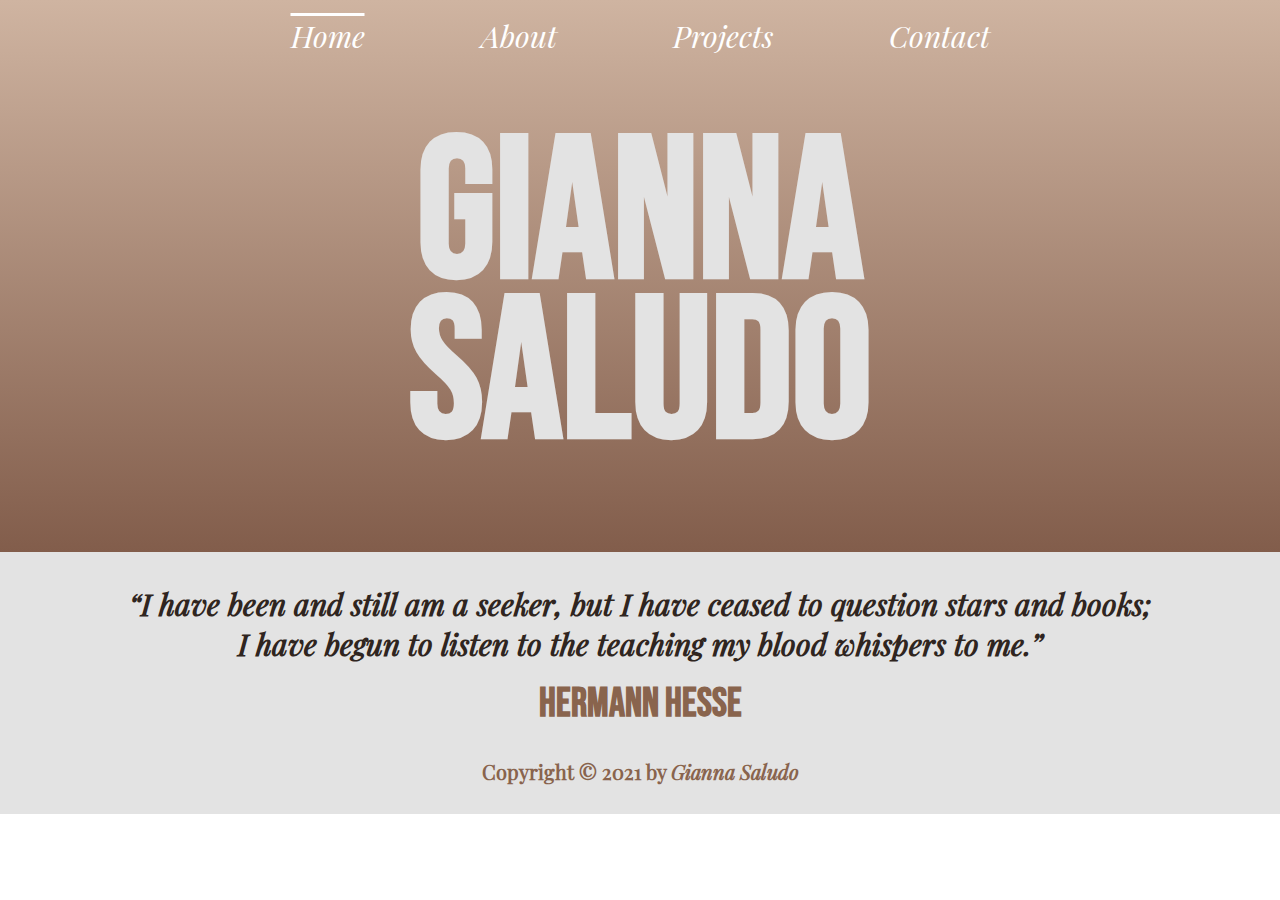
==== index.html @ 85e5166e "added projects page wip" ====
<!DOCTYPE html>
<html>
<head>
	<meta charset="utf-8">
	<title>Home &middot; Gianna's Portfolio</title>
	<link rel="stylesheet" type="text/css" href="css/style.css">
</head>
<body>
	<div class="containerDIV">
		<div class="homeDIV">
			<nav>
				<a class="active" href="#">Home</a>
				<a href="about.html">About</a>
				<a href="project.html">Projects</a>
				<a href="contact.html">Contact</a>
			</nav>

			<h1>GIANNA<br>SALUDO</h1>
		</div>
	</div>

	<div class="quoteDIV">
		<h1>“I have been and still am a seeker, but I have ceased to question stars and books;<br>I have begun to listen to the teaching my blood whispers to me.”</h1>
		<h2>Hermann Hesse</h2><br>

		<h3>Copyright &copy; 2021 by 
		<a href="https://github.com/giannacrisha" id="gitlink">Gianna Saludo</a></h3>
	</div>

	<div class="loaderDIV">
		<div class="book">
			<span class="page turn"></span>
			<span class="page turn"></span>
		    <span class="page turn"></span>
		    <span class="page turn"></span>
		    <span class="page turn"></span>
		    <span class="page turn"></span>
		    <span class="cover"></span>
		    <span class="page"></span>
		    <span class="cover turn"></span>
		</div>
	</div>

	<script type="text/javascript">
		let loaderDIV = document.querySelector(".loaderDIV");
		window.addEventListener('load', function(){
			loaderDIV.style.display = 'none';
		});
	</script>
</body>
</html>
---- css/style.css ----
/* MONTSERRAT FONTS */

@font-face {
	font-family: montserratBlack;
	src: url(../fonts/Montserrat/Montserrat-Black.ttf);
}

@font-face {
	font-family: montserratBold;
	src: url(../fonts/Montserrat/Montserrat-Bold.ttf);
}

@font-face {
	font-family: montserratSemiBold;
	src: url(../fonts/Montserrat/Montserrat-SemiBold.ttf);
}

@font-face {
	font-family: montserratExtraBold;
	src: url(../fonts/Montserrat/Montserrat-ExtraBold.ttf);
}

@font-face {
	font-family: montserratReg;
	src: url(../fonts/Montserrat/Montserrat-Regular.ttf);
}

/* PLAYFAIR FONTS */

@font-face {
	font-family: playfairReg;
	src: url(../fonts/Playfair/reg.ttf);
}

@font-face {
	font-family: playfairItalic;
	src: url(../fonts/Playfair/regi.ttf);
}

@font-face {
	font-family: playfairSemiBold;
	src: url(../fonts/Playfair/semibold.ttf);
}

@font-face {
	font-family: playfairBoldItalic;
	src: url(../fonts/Playfair/semiboldi.ttf);
}

@font-face {
	font-family: playfairBold;
	src: url(../fonts/Playfair/bold.ttf);
}

@font-face {
	font-family: playfairBoldItalic;
	src: url(../fonts/Playfair/boldi.ttf);
}

@font-face {
	font-family: playfairExtraBold;
	src: url(../fonts/Playfair/ebold.ttf);
}

@font-face {
	font-family: playfairExtraBoldItalic;
	src: url(../fonts/Playfair/eboldi.ttf);
}

@font-face {
	font-family: playfairBlack;
	src: url(../fonts/Playfair/black.ttf);
}

@font-face {
	font-family: playfairBlackItalic;
	src: url(../fonts/Playfair/blacki.ttf);
}

/* BEBAS FONT */

@font-face {
	font-family: bebas;
	src: url(../fonts/Bebas/reg.ttf);
}

/* TEXT ELEMENTS */

* {
	margin: 0;
	padding: 0;
}

a {
	text-decoration-line: none;
	text-decoration: none;
	text-decoration-color: none;
	text-decoration-style: none;
}

.active {
	text-decoration-line: overline;
}

/* NAV */

.homeDIV nav {
	color: white;
	font-family: playfairItalic;
	padding-top: 1rem;
	text-align: center;
}

.homeDIV nav a {
	padding: 3.5rem;
	font-size: 30px;
	color: white;
	transition: 1s;
}

.homeDIV nav a:hover {
	font-style: italic;
	text-decoration-line: overline;
}

/* MAIN */

.containerDIV {
	display: flex;
	flex-direction: row;
	width: 100%;
	height: 100%;
	background: linear-gradient(#CFB4A1, #825D4B);
}

.homeDIV {
	color: #E3E3E3;
	width: 100%;
	padding: 0 0 6rem 0;
}

.homeDIV h1 {
	padding-top: 5rem;
	font-family: bebas;
	font-size: 200px;
	line-height: 0.8;
	transition: 0.5s;
	animation-name: moveText;
	animation-duration: 10s;
	animation-iteration-count: 1;
	text-align: center;
}

@keyframes moveText {
	25% {
		transform: translateX(100px);

	}


	75% {
		transform: translateX(-100px);
	
	}
}

/* QUOTE */

.quoteDIV {
	background-color: #E3E3E3;
	text-align: center;
	padding: 2rem;
}

.quoteDIV h1 {
	font-family: playfairItalic;
	color: #2F2520;
	font-size: 30px;
}

.quoteDIV h2 {
	font-family: bebas;
	color: #89644D;
	font-size: 40px;
	line-height: 2;
}

.quoteDIV h3 {
	font-family: playfairReg;
	color: #89644D;
	font-size: 20px;
	line-height: 1;
}

.quoteDIV h3 a {
	font-family: playfairItalic;
	color: #89644D;
	transition: 0.5s;
}

.quoteDIV h3 a:hover {
	color: #2F2520;
}

/* LOADER */

.loaderDIV {
	width: 100%;
	height: 100%;
	background-color: #CFB4A1;
	position: absolute;
	top: 0;
	left: 0;
}

.book {
  position: absolute;
  top: 0;
  bottom: 0;
  left: 0;
  right: 0;
  margin: auto;
  width: 18.5rem;
  height: 12.5rem;
  perspective: 70rem;
}
.cover {
  background-color: #2F2520;
  transform: rotateY(0deg);
  width: 9.25rem;
  height: 12.5rem;
}
.page {
  top: 0.25rem;
  left: 0.25rem;
  background-color: #e9e6c4;
  transform: rotateY(0deg);
  width: 9rem;
  height: 12rem;
  text-align: right;
  font-size: 8px;
  color: #777;
  font-family: monospace;
}
.page::before, .page::after {
  display: block;
  border-top: 1px dashed rgba(0, 0, 0, 0.3);
  content: "";
  padding-bottom: 1rem;
}
.cover, .page {
  position: absolute;
  padding: 1rem;
  transform-origin: 100% 0;
  border-radius: 5px 0 0 5px;
  box-shadow: inset 3px 0px 20px rgba(0, 0, 0, 0.2),
    0px 0px 15px rgba(0, 0, 0, 0.1);
  box-sizing: border-box;
}
.cover.turn {
  animation: bookCover 3s forwards;
}
.page.turn {
  animation: bookOpen 3s forwards;
}
.page:nth-of-type(1) {
  animation-delay: 0.05s;
}
.page:nth-of-type(2) {
  animation-delay: 0.33s
}
.page:nth-of-type(3) {
  animation-delay: 0.66s;
}
.page:nth-of-type(4) {
  animation: bookOpen150deg 3s forwards;
  animation-delay: 0.99s;
}
.page:nth-of-type(5) {
  animation: bookOpen30deg 3s forwards;
  animation-delay: 1.2s;
}
.page:nth-of-type(6) {
  animation: bookOpen55deg 3s forwards;
  animation-delay: 1.25s;
}
@keyframes bookOpen {
  30% { z-index: 999 }
  100% {  transform: rotateY(180deg);
    z-index: 999;}
}
@keyframes bookCover {
  30% { z-index: 999 }
  100% {  transform: rotateY(180deg);
    z-index: 1;}
}
@keyframes bookOpen150deg {
	30% {z-index: 999;}
  100% {  transform: rotateY(150deg);
    z-index: 999;}
}
@keyframes bookOpen55deg {
  30% { z-index: 999 }
  100% {  transform: rotateY(55deg);
    z-index: 999;}
}
@keyframes bookOpen30deg {
  50% { z-index: 999 }
  100% {  transform: rotateY(30deg);
    z-index: 999;}
}
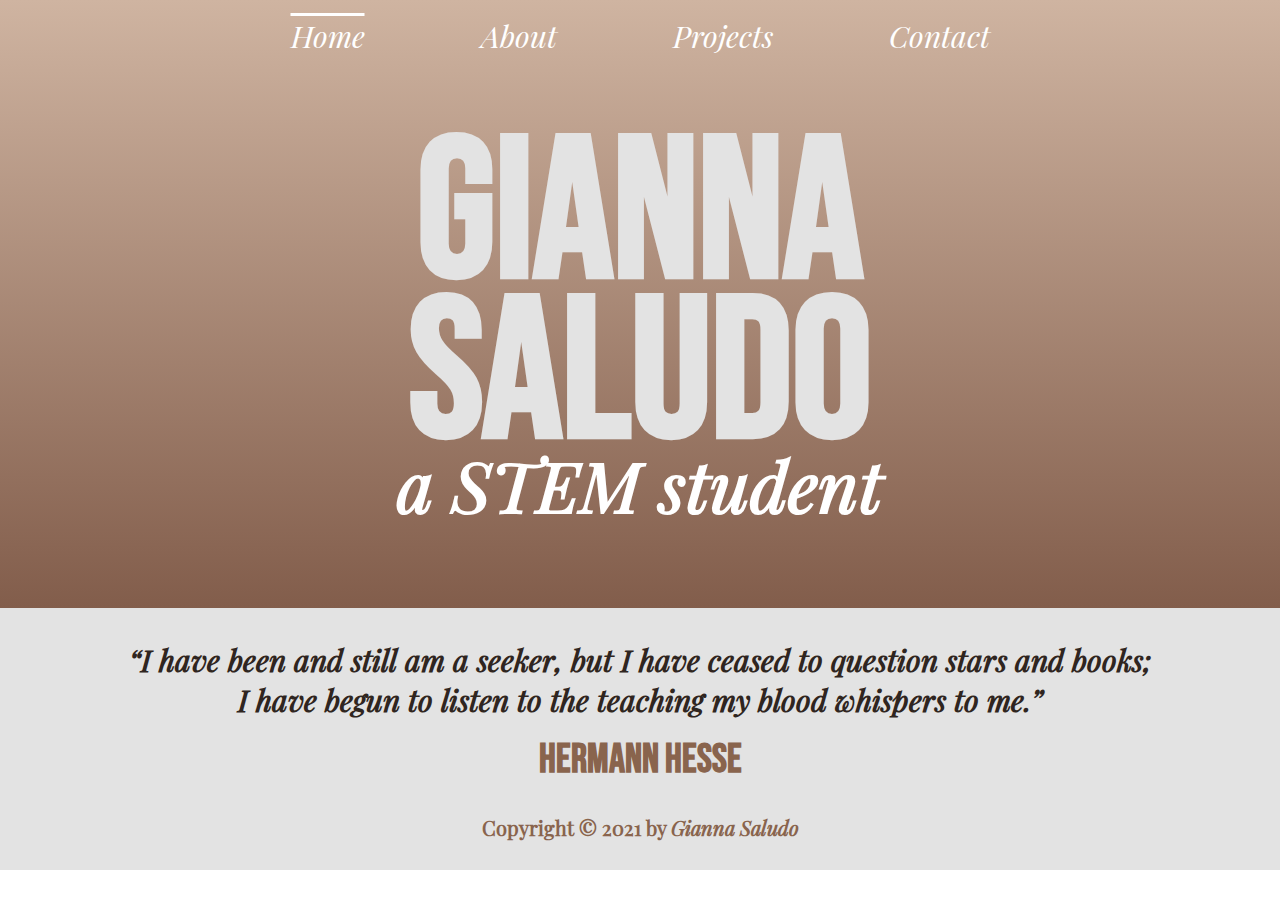
==== commit c303b111: "keyframes added" ====
--- a/index.html
+++ b/index.html
@@ -16,6 +16,7 @@
 			</nav>
 
 			<h1>GIANNA<br>SALUDO</h1>
+			<h2>a STEM student</h2>
 		</div>
 	</div>
 
--- a/css/style.css
+++ b/css/style.css
@@ -98,10 +98,6 @@
 	text-decoration-style: none;
 }
 
-.active {
-	text-decoration-line: overline;
-}
-
 /* NAV */
 
 .homeDIV nav {
@@ -120,6 +116,10 @@
 
 .homeDIV nav a:hover {
 	font-style: italic;
+	text-decoration-line: overline;
+}
+
+.active {
 	text-decoration-line: overline;
 }
 
@@ -134,7 +134,6 @@
 }
 
 .homeDIV {
-	color: #E3E3E3;
 	width: 100%;
 	padding: 0 0 6rem 0;
 }
@@ -149,18 +148,53 @@
 	animation-duration: 10s;
 	animation-iteration-count: 1;
 	text-align: center;
+	color: #E3E3E3;
+}
+
+.homeDIV h2 {
+	font-family: playfairItalic;
+	font-size: 70px;
+	line-height: 0.8;
+	transition: 0.5s;
+	animation-name: fadeIn;
+	animation-duration: 10s;
+	animation-iteration-count: 1;
+	text-align: center;
+	color: white;
+	z-index: 1;
 }
 
 @keyframes moveText {
-	25% {
-		transform: translateX(100px);
-
-	}
-
-
-	75% {
-		transform: translateX(-100px);
-	
+	0% {
+		transform: scale(0);
+		opacity: 0;
+
+	}
+
+	100% {
+		transform: scale(1);
+		opacity: 1;
+	}
+}
+
+@keyframes fadeIn {
+	0% {
+		transform: translateY(155px);
+		color: #e3e3e3;
+	}
+
+	30% {
+		transform: translateY(155px);
+		color: #e3e3e3;
+	}
+
+	50% {
+		color: #e3e3e3;
+	}
+
+	100% {
+		transform: translateY(0px);
+		color: white;
 	}
 }
 
@@ -170,12 +204,17 @@
 	background-color: #E3E3E3;
 	text-align: center;
 	padding: 2rem;
+
 }
 
 .quoteDIV h1 {
 	font-family: playfairItalic;
 	color: #2F2520;
 	font-size: 30px;
+	z-index: 2;
+	animation-name: fade;
+	animation-duration: 10s;
+	animation-iteration-count: 1;
 }
 
 .quoteDIV h2 {
@@ -183,6 +222,9 @@
 	color: #89644D;
 	font-size: 40px;
 	line-height: 2;
+	animation-name: fade;
+	animation-duration: 10s;
+	animation-iteration-count: 1;
 }
 
 .quoteDIV h3 {
@@ -190,6 +232,9 @@
 	color: #89644D;
 	font-size: 20px;
 	line-height: 1;
+	animation-name: fade;
+	animation-duration: 10s;
+	animation-iteration-count: 1;
 }
 
 .quoteDIV h3 a {
@@ -202,6 +247,19 @@
 	color: #2F2520;
 }
 
+@keyframes fade {
+	0% {
+		opacity: 0;
+	}
+
+	50% {
+		opacity: 0;
+	}
+
+	100% {
+		opacity: 1;
+	}
+}
 /* LOADER */
 
 .loaderDIV {
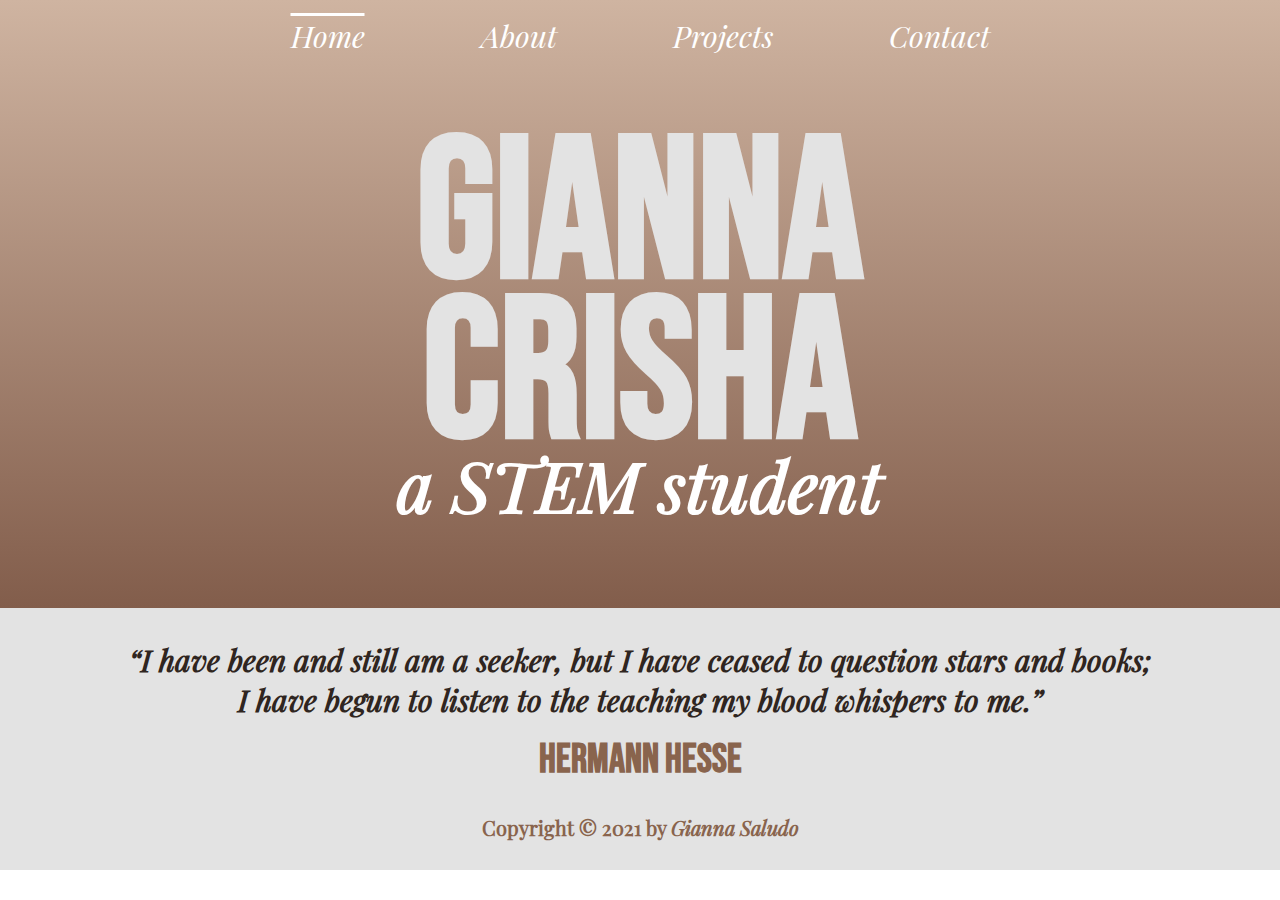
==== commit 5b8b328a: "thanks page updated" ====
--- a/index.html
+++ b/index.html
@@ -2,7 +2,7 @@
 <html>
 <head>
 	<meta charset="utf-8">
-	<title>Home &middot; Gianna's Portfolio</title>
+	<title>Home &middot; Gianna Crisha</title>
 	<link rel="stylesheet" type="text/css" href="css/style.css">
 </head>
 <body>
@@ -15,17 +15,22 @@
 				<a href="contact.html">Contact</a>
 			</nav>
 
-			<h1>GIANNA<br>SALUDO</h1>
+			<h1>GIANNA<br>CRISHA</h1>
 			<h2>a STEM student</h2>
 		</div>
 	</div>
 
 	<div class="quoteDIV">
-		<h1>“I have been and still am a seeker, but I have ceased to question stars and books;<br>I have begun to listen to the teaching my blood whispers to me.”</h1>
+		<h1>
+			“I have been and still am a seeker, but I have ceased to question stars and books;
+			<br>I have begun to listen to the teaching my blood whispers to me.”
+		</h1>
 		<h2>Hermann Hesse</h2><br>
 
-		<h3>Copyright &copy; 2021 by 
-		<a href="https://github.com/giannacrisha" id="gitlink">Gianna Saludo</a></h3>
+		<h3>
+			Copyright &copy; 2021 by 
+			<a href="https://github.com/giannacrisha">Gianna Saludo</a>
+		</h3>
 	</div>
 
 	<div class="loaderDIV">
--- a/css/style.css
+++ b/css/style.css
@@ -98,23 +98,29 @@
 	text-decoration-style: none;
 }
 
-/* NAV */
-
-.homeDIV nav {
+/* NAVIGATION BAR */
+
+nav {
 	color: white;
 	font-family: playfairItalic;
 	padding-top: 1rem;
 	text-align: center;
-}
-
-.homeDIV nav a {
+	animation-name: fadeInTop;
+	animation-duration: 2s;
+	animation-iteration-count: 1;
+	text-align: center;
+	color: white;
+	z-index: 1;
+}
+
+nav a {
 	padding: 3.5rem;
 	font-size: 30px;
 	color: white;
 	transition: 1s;
 }
 
-.homeDIV nav a:hover {
+nav a:hover {
 	font-style: italic;
 	text-decoration-line: overline;
 }
@@ -123,7 +129,21 @@
 	text-decoration-line: overline;
 }
 
-/* MAIN */
+@keyframes fadeInTop {
+	0% {
+		transform: translateY(-60px);
+	}
+
+	30% {
+		transform: translateY(-60px);
+	}
+
+	100% {
+		transform: translateY(0px);
+	}
+}
+
+/* HOME DIV */
 
 .containerDIV {
 	display: flex;
@@ -145,7 +165,7 @@
 	line-height: 0.8;
 	transition: 0.5s;
 	animation-name: moveText;
-	animation-duration: 10s;
+	animation-duration: 5s;
 	animation-iteration-count: 1;
 	text-align: center;
 	color: #E3E3E3;
@@ -156,8 +176,8 @@
 	font-size: 70px;
 	line-height: 0.8;
 	transition: 0.5s;
-	animation-name: fadeIn;
-	animation-duration: 10s;
+	animation-name: fadeInBot;
+	animation-duration: 3s;
 	animation-iteration-count: 1;
 	text-align: center;
 	color: white;
@@ -168,7 +188,6 @@
 	0% {
 		transform: scale(0);
 		opacity: 0;
-
 	}
 
 	100% {
@@ -177,7 +196,7 @@
 	}
 }
 
-@keyframes fadeIn {
+@keyframes fadeInBot {
 	0% {
 		transform: translateY(155px);
 		color: #e3e3e3;
@@ -198,7 +217,7 @@
 	}
 }
 
-/* QUOTE */
+/* QUOTE DIV */
 
 .quoteDIV {
 	background-color: #E3E3E3;
@@ -213,7 +232,7 @@
 	font-size: 30px;
 	z-index: 2;
 	animation-name: fade;
-	animation-duration: 10s;
+	animation-duration: 5s;
 	animation-iteration-count: 1;
 }
 
@@ -223,7 +242,7 @@
 	font-size: 40px;
 	line-height: 2;
 	animation-name: fade;
-	animation-duration: 10s;
+	animation-duration: 5s;
 	animation-iteration-count: 1;
 }
 
@@ -233,7 +252,7 @@
 	font-size: 20px;
 	line-height: 1;
 	animation-name: fade;
-	animation-duration: 10s;
+	animation-duration: 5s;
 	animation-iteration-count: 1;
 }
 
@@ -260,7 +279,9 @@
 		opacity: 1;
 	}
 }
-/* LOADER */
+
+
+/* LOADER DIV */
 
 .loaderDIV {
 	width: 100%;
@@ -282,12 +303,14 @@
   height: 12.5rem;
   perspective: 70rem;
 }
+
 .cover {
-  background-color: #2F2520;
+	background-color: #2F2520;
   transform: rotateY(0deg);
   width: 9.25rem;
   height: 12.5rem;
 }
+
 .page {
   top: 0.25rem;
   left: 0.25rem;
@@ -300,12 +323,14 @@
   color: #777;
   font-family: monospace;
 }
+
 .page::before, .page::after {
   display: block;
   border-top: 1px dashed rgba(0, 0, 0, 0.3);
   content: "";
   padding-bottom: 1rem;
 }
+
 .cover, .page {
   position: absolute;
   padding: 1rem;
@@ -315,70 +340,105 @@
     0px 0px 15px rgba(0, 0, 0, 0.1);
   box-sizing: border-box;
 }
+
 .cover.turn {
   animation: bookCover 3s forwards;
 }
+
 .page.turn {
   animation: bookOpen 3s forwards;
 }
+
 .page:nth-of-type(1) {
   animation-delay: 0.05s;
 }
+
 .page:nth-of-type(2) {
   animation-delay: 0.33s
 }
+
 .page:nth-of-type(3) {
   animation-delay: 0.66s;
 }
+
 .page:nth-of-type(4) {
   animation: bookOpen150deg 3s forwards;
   animation-delay: 0.99s;
 }
+
 .page:nth-of-type(5) {
   animation: bookOpen30deg 3s forwards;
   animation-delay: 1.2s;
 }
+
 .page:nth-of-type(6) {
   animation: bookOpen55deg 3s forwards;
   animation-delay: 1.25s;
 }
+
 @keyframes bookOpen {
-  30% { z-index: 999 }
-  100% {  transform: rotateY(180deg);
-    z-index: 999;}
-}
+	30% {
+		z-index: 999
+	}
+
+  100% {
+  	transform: rotateY(180deg);
+    z-index: 999;
+  }
+}
+
 @keyframes bookCover {
-  30% { z-index: 999 }
-  100% {  transform: rotateY(180deg);
-    z-index: 1;}
-}
+  30% {
+  	z-index: 999
+  }
+
+  100% {
+  	transform: rotateY(180deg);
+    z-index: 1;
+  }
+}
+
 @keyframes bookOpen150deg {
-	30% {z-index: 999;}
-  100% {  transform: rotateY(150deg);
-    z-index: 999;}
-}
+	30% {
+		z-index: 999;
+	}
+
+  100% {
+  	transform: rotateY(150deg);
+    z-index: 999;
+  }
+}
+
 @keyframes bookOpen55deg {
-  30% { z-index: 999 }
-  100% {  transform: rotateY(55deg);
-    z-index: 999;}
-}
+  30% {
+  	z-index: 999
+  }
+
+  100% {
+  	transform: rotateY(55deg);
+    z-index: 999;
+  }
+}
+
 @keyframes bookOpen30deg {
-  50% { z-index: 999 }
-  100% {  transform: rotateY(30deg);
-    z-index: 999;}
-}
-
-
-
-
-
-
-
-
-
-
-
-
-
-
-
+  50% {
+  	z-index: 999 
+  }
+
+  100% {
+  	transform: rotateY(30deg);
+    z-index: 999;
+  }
+}
+
+
+
+
+
+
+
+
+
+
+
+
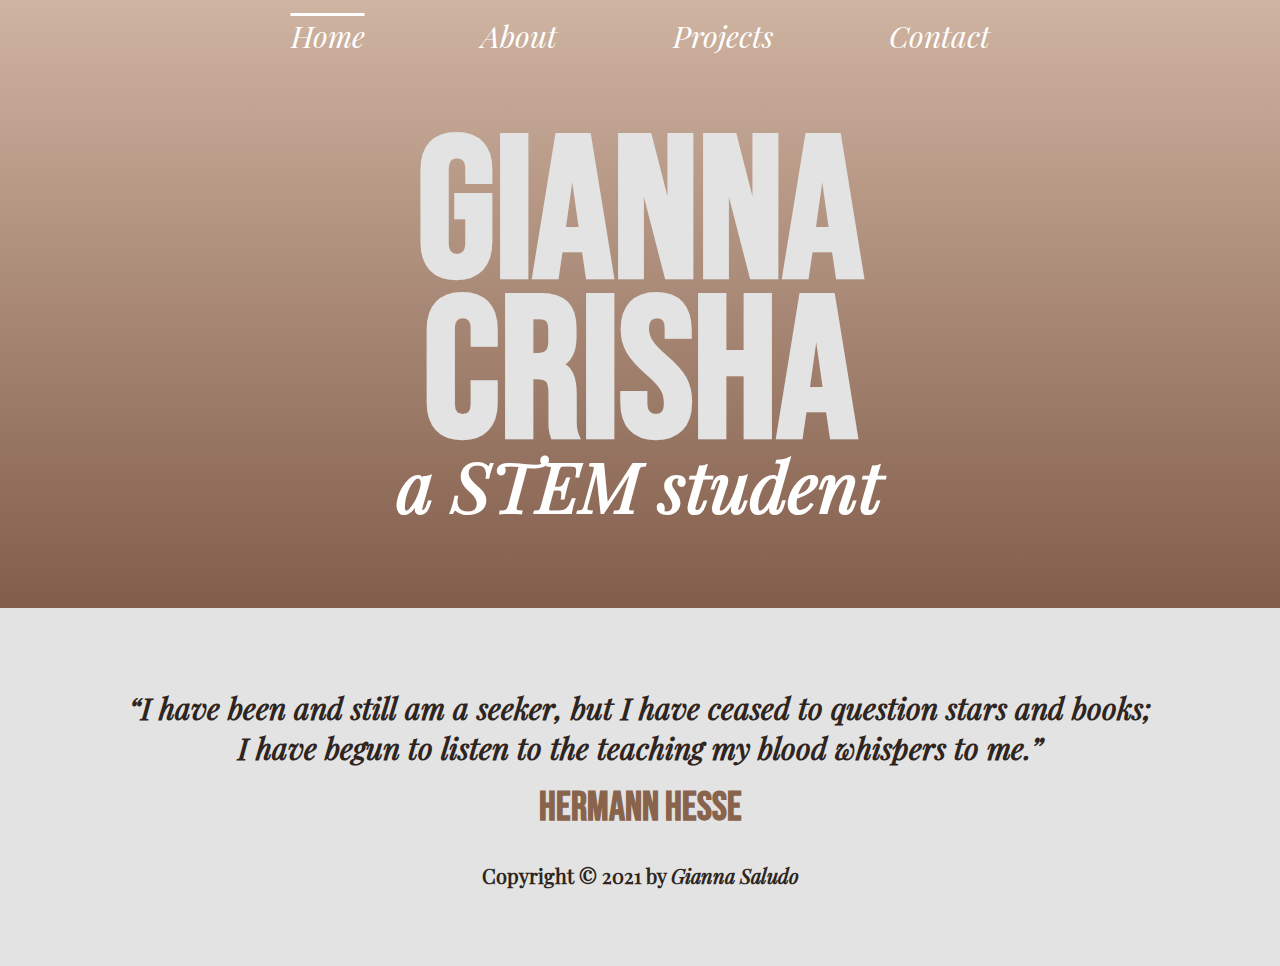
==== commit e75f737a: "index footer padding" ====
--- a/index.html
+++ b/index.html
@@ -32,7 +32,7 @@
 			<a href="https://github.com/giannacrisha">Gianna Saludo</a>
 		</h3>
 	</div>
-
+	
 	<div class="loaderDIV">
 		<div class="book">
 			<span class="page turn"></span>
--- a/css/style.css
+++ b/css/style.css
@@ -101,16 +101,14 @@
 /* NAVIGATION BAR */
 
 nav {
-	color: white;
 	font-family: playfairItalic;
 	padding-top: 1rem;
 	text-align: center;
+	color: white;
 	animation-name: fadeInTop;
 	animation-duration: 2s;
 	animation-iteration-count: 1;
-	text-align: center;
-	color: white;
-	z-index: 1;
+	overflow: hidden;
 }
 
 nav a {
@@ -118,6 +116,7 @@
 	font-size: 30px;
 	color: white;
 	transition: 1s;
+	overflow: hidden;
 }
 
 nav a:hover {
@@ -164,11 +163,11 @@
 	font-size: 200px;
 	line-height: 0.8;
 	transition: 0.5s;
+	text-align: center;
+	color: #E3E3E3;
 	animation-name: moveText;
 	animation-duration: 5s;
 	animation-iteration-count: 1;
-	text-align: center;
-	color: #E3E3E3;
 }
 
 .homeDIV h2 {
@@ -176,12 +175,11 @@
 	font-size: 70px;
 	line-height: 0.8;
 	transition: 0.5s;
+	text-align: center;
+	color: white;
 	animation-name: fadeInBot;
 	animation-duration: 3s;
 	animation-iteration-count: 1;
-	text-align: center;
-	color: white;
-	z-index: 1;
 }
 
 @keyframes moveText {
@@ -222,7 +220,7 @@
 .quoteDIV {
 	background-color: #E3E3E3;
 	text-align: center;
-	padding: 2rem;
+	padding: 5rem;
 
 }
 
@@ -230,7 +228,6 @@
 	font-family: playfairItalic;
 	color: #2F2520;
 	font-size: 30px;
-	z-index: 2;
 	animation-name: fade;
 	animation-duration: 5s;
 	animation-iteration-count: 1;
@@ -248,7 +245,7 @@
 
 .quoteDIV h3 {
 	font-family: playfairReg;
-	color: #89644D;
+	color: #2F2520;
 	font-size: 20px;
 	line-height: 1;
 	animation-name: fade;
@@ -258,12 +255,12 @@
 
 .quoteDIV h3 a {
 	font-family: playfairItalic;
+	color: #2F2520;
+	transition: 0.5s;
+}
+
+.quoteDIV h3 a:hover {
 	color: #89644D;
-	transition: 0.5s;
-}
-
-.quoteDIV h3 a:hover {
-	color: #2F2520;
 }
 
 @keyframes fade {
@@ -431,14 +428,51 @@
   }
 }
 
-
-
-
-
-
-
-
-
-
-
-
+/* MEDIA QUERY */
+
+@media only screen and (max-width: 600px) {
+
+nav a {
+	padding: 1rem;
+	font-size: 25px;
+	color: white;
+	transition: 1s;
+}
+
+.homeDIV {
+	padding: 1rem 0 7rem 0;
+}
+
+.homeDIV h1 {
+	font-size: 150px;
+}
+
+.homeDIV h2 {
+	font-size: 50px;
+}
+
+.quoteDIV h1 {
+	font-family: playfairItalic;
+	color: #2F2520;
+	font-size: 20px;
+	animation-name: fade;
+	animation-duration: 5s;
+	animation-iteration-count: 1;
+}
+
+.quoteDIV h3 {
+	font-size: 15px;
+}
+
+}
+
+
+
+
+
+
+
+
+
+
+
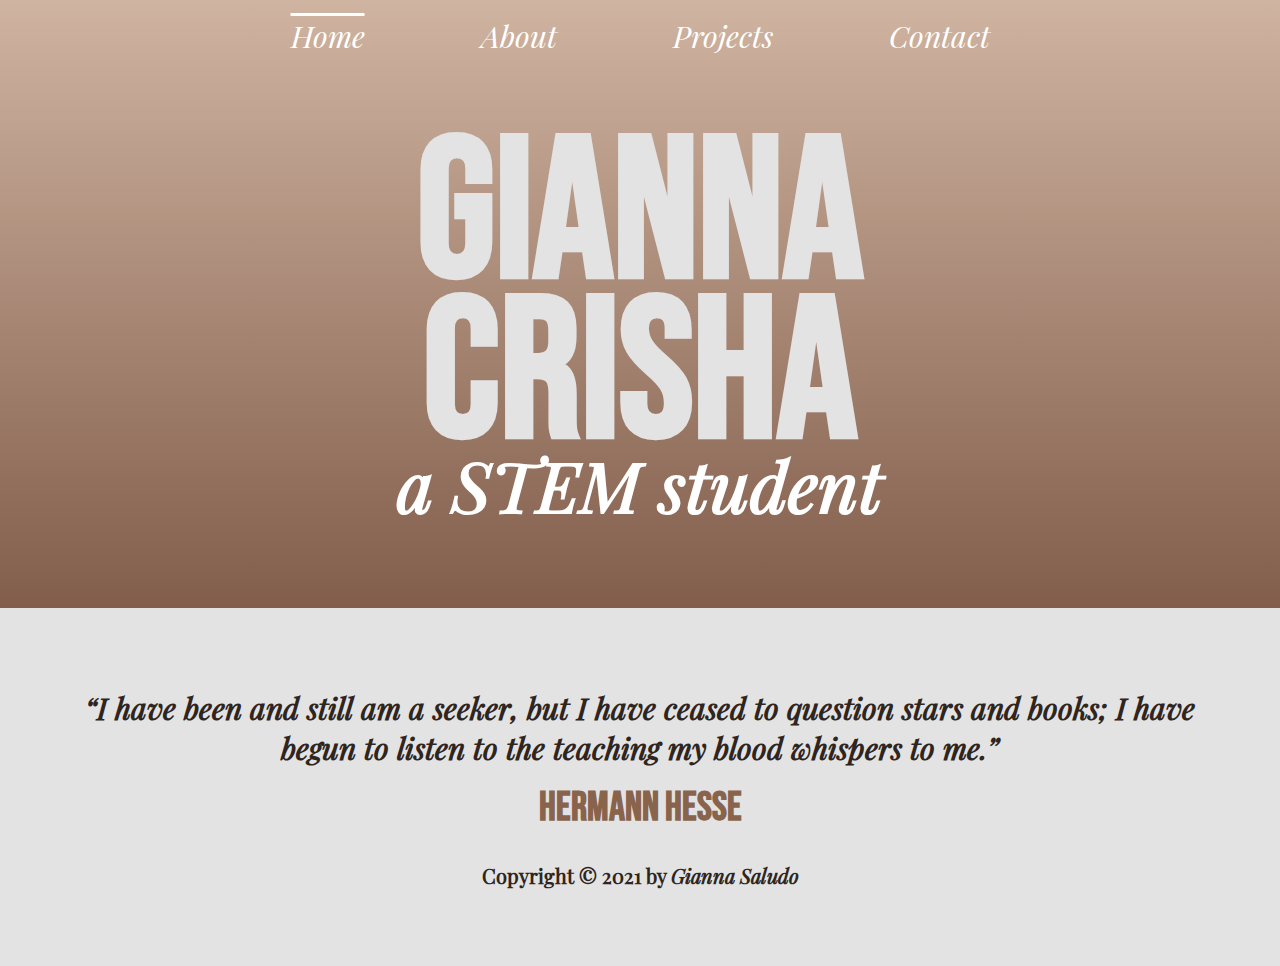
==== commit 14d275d2: "home media query 1080min height" ====
--- a/index.html
+++ b/index.html
@@ -22,8 +22,7 @@
 
 	<div class="quoteDIV">
 		<h1>
-			“I have been and still am a seeker, but I have ceased to question stars and books;
-			<br>I have begun to listen to the teaching my blood whispers to me.”
+			“I have been and still am a seeker, but I have ceased to question stars and books; I have begun to listen to the teaching my blood whispers to me.”
 		</h1>
 		<h2>Hermann Hesse</h2><br>
 
--- a/css/style.css
+++ b/css/style.css
@@ -141,6 +141,19 @@
 		transform: translateY(0px);
 	}
 }
+
+@media only screen and (max-width: 600px) {
+nav {
+	width: 100%;
+	padding-bottom: 1rem;
+}
+nav a {
+	padding: 3rem;
+	font-size: 25px;
+}
+}
+
+
 
 /* HOME DIV */
 
@@ -215,6 +228,68 @@
 	}
 }
 
+@media only screen and (max-width: 800px) {
+
+nav a {
+	padding: 1rem;
+	font-size: 25px;
+	color: white;
+	transition: 1s;
+}
+
+.homeDIV {
+	padding: 1rem 0 7rem 0;
+}
+
+.homeDIV h1 {
+	font-size: 150px;
+	padding-top: 15rem;
+}
+
+.homeDIV h2 {
+	font-size: 50px;
+	padding-bottom: 10rem;
+	animation-name: fadeInBot2;
+	animation-duration: 3s;
+	animation-iteration-count: 1;
+}
+
+@keyframes fadeInBot2 {
+	0% {
+		transform: translateY(350px);
+		color: #e3e3e3;
+	}
+
+	30% {
+		transform: translateY(350px);
+		color: #e3e3e3;
+	}
+
+	50% {
+		color: #e3e3e3;
+	}
+
+	100% {
+		transform: translateY(0px);
+		color: white;
+	}
+}
+
+}
+
+@media only screen and (min-height: 1080px) {
+
+.homeDIV h1 {
+	font-size: 200px;
+	padding-top: 20rem;
+}
+
+.homeDIV {
+	width: 100%;
+	padding: 0 0 15rem 0;
+}
+}
+
 /* QUOTE DIV */
 
 .quoteDIV {
@@ -275,6 +350,23 @@
 	100% {
 		opacity: 1;
 	}
+}
+
+@media only screen and (max-width: 800px) {
+
+.quoteDIV h1 {
+	font-family: playfairItalic;
+	color: #2F2520;
+	font-size: 20px;
+	animation-name: fade;
+	animation-duration: 5s;
+	animation-iteration-count: 1;
+}
+
+.quoteDIV h3 {
+	font-size: 15px;
+}
+
 }
 
 
@@ -428,51 +520,12 @@
   }
 }
 
-/* MEDIA QUERY */
-
-@media only screen and (max-width: 600px) {
-
-nav a {
-	padding: 1rem;
-	font-size: 25px;
-	color: white;
-	transition: 1s;
-}
-
-.homeDIV {
-	padding: 1rem 0 7rem 0;
-}
-
-.homeDIV h1 {
-	font-size: 150px;
-}
-
-.homeDIV h2 {
-	font-size: 50px;
-}
-
-.quoteDIV h1 {
-	font-family: playfairItalic;
-	color: #2F2520;
-	font-size: 20px;
-	animation-name: fade;
-	animation-duration: 5s;
-	animation-iteration-count: 1;
-}
-
-.quoteDIV h3 {
-	font-size: 15px;
-}
-
-}
-
-
-
-
-
-
-
-
-
-
-
+
+
+
+
+
+
+
+
+
